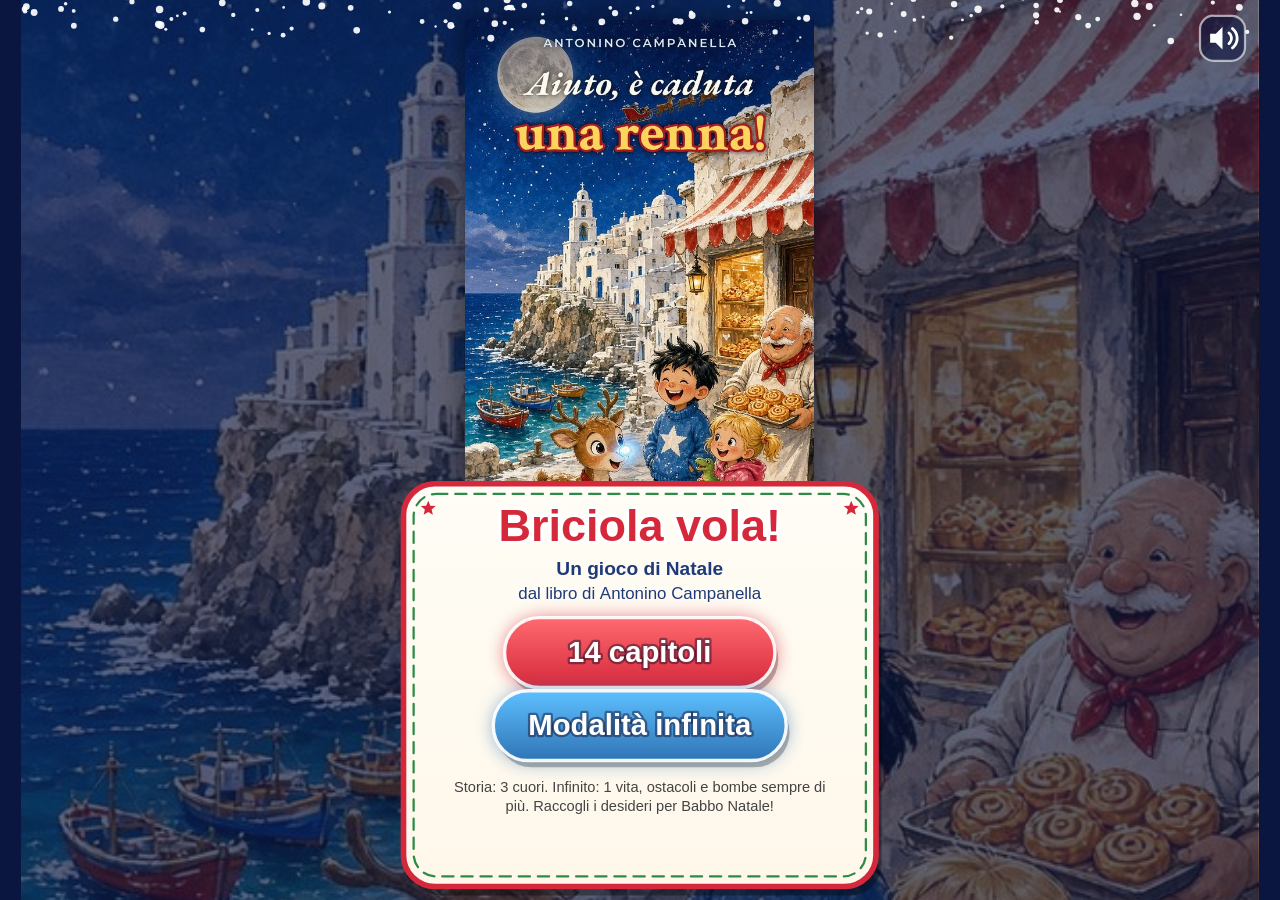
==== gioca/index.html @ 0d4c61ce "Audiolibro Cesare completo (17 tracce) e gioco senza uscita sulla sconfitta." ====
<!doctype html>
<html lang="it">
<head>
<meta charset="utf-8">
<meta name="viewport" content="width=device-width,initial-scale=1,maximum-scale=1,user-scalable=no,viewport-fit=cover">
<title>Briciola vola! · Un gioco di Natale dal libro «Aiuto, è caduta una renna!» di Antonino Campanella</title>
<meta name="description" content="Un mini gioco di Natale gratuito per bambini, dal libro «Aiuto, è caduta una renna!» di Antonino Campanella. Senza pubblicità, senza raccolta di dati.">
<meta name="robots" content="index,follow">
<meta name="theme-color" content="#0b1640">
<meta http-equiv="Content-Security-Policy" content="default-src 'self'; img-src 'self' data:; style-src 'self' 'unsafe-inline'; script-src 'self'; connect-src 'none'; frame-src 'none'; frame-ancestors 'self'; object-src 'none'; base-uri 'self'; form-action 'none'">
<meta name="referrer" content="no-referrer">
<link rel="icon" href="assets/icona.png">
<style>
html,body{margin:0;padding:0;height:100%;background:#0b1640;overflow:hidden;touch-action:none;-webkit-user-select:none;user-select:none;-webkit-tap-highlight-color:transparent}
body{display:flex;align-items:center;justify-content:center}
canvas{display:block;outline:none}
noscript{color:#fff;font:18px sans-serif;padding:2em;text-align:center}
</style>
</head>
<body>
<canvas id="c" tabindex="0" aria-label="Gioco Briciola vola! Tocca lo schermo o premi spazio per far volare Briciola."></canvas>
<noscript>Per giocare a «Briciola vola!» serve JavaScript attivo nel browser.</noscript>
<script src="gioco.js"></script>
</body>
</html>
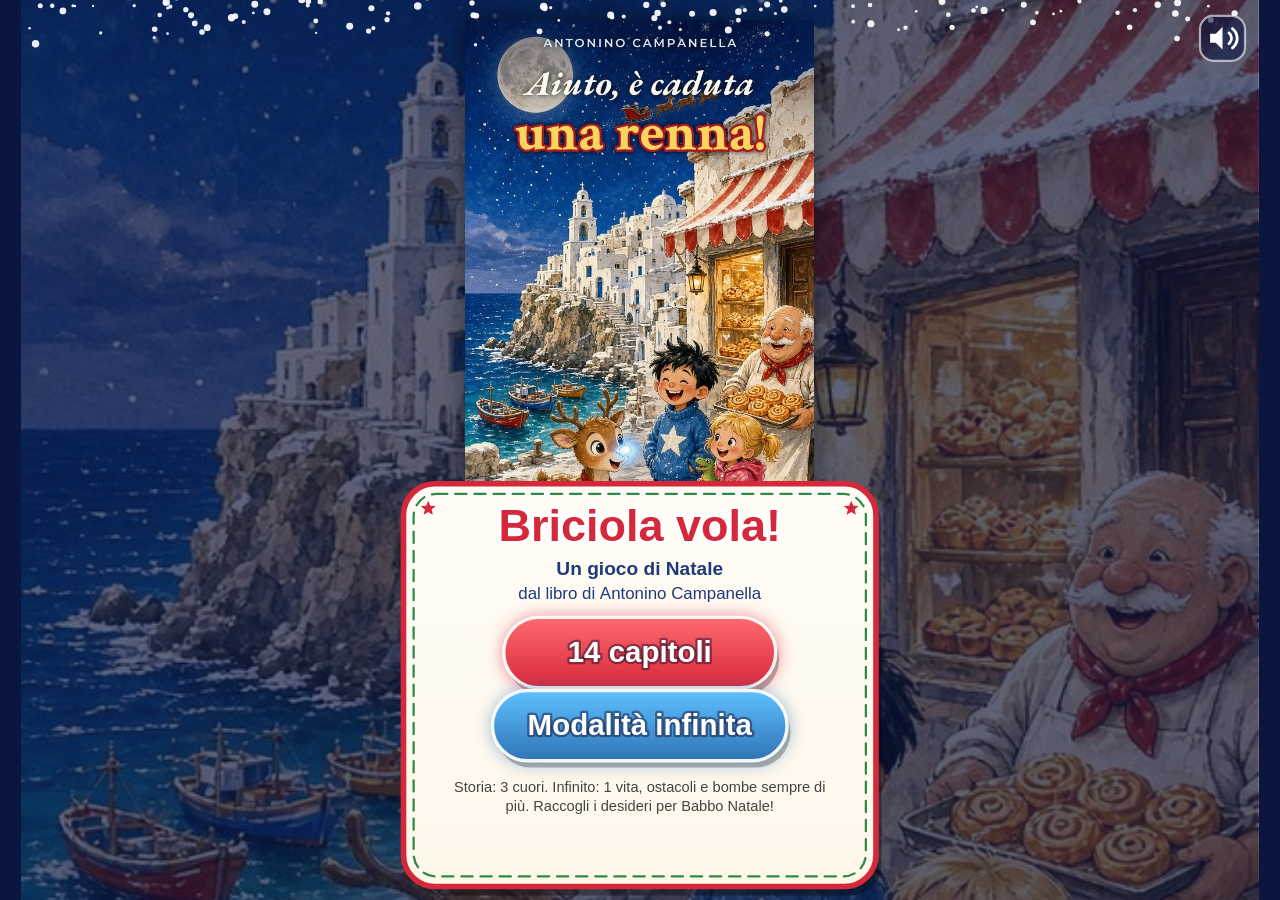
==== commit ec57b4fa: "Fix Briciola jump: Space works from parent page and trackpad" ====
--- a/gioca/index.html
+++ b/gioca/index.html
@@ -20,6 +20,6 @@
 <body>
 <canvas id="c" tabindex="0" aria-label="Gioco Briciola vola! Tocca lo schermo o premi spazio per far volare Briciola."></canvas>
 <noscript>Per giocare a «Briciola vola!» serve JavaScript attivo nel browser.</noscript>
-<script src="gioco.js"></script>
+<script src="gioco.js?v=space-jump-1"></script>
 </body>
 </html>
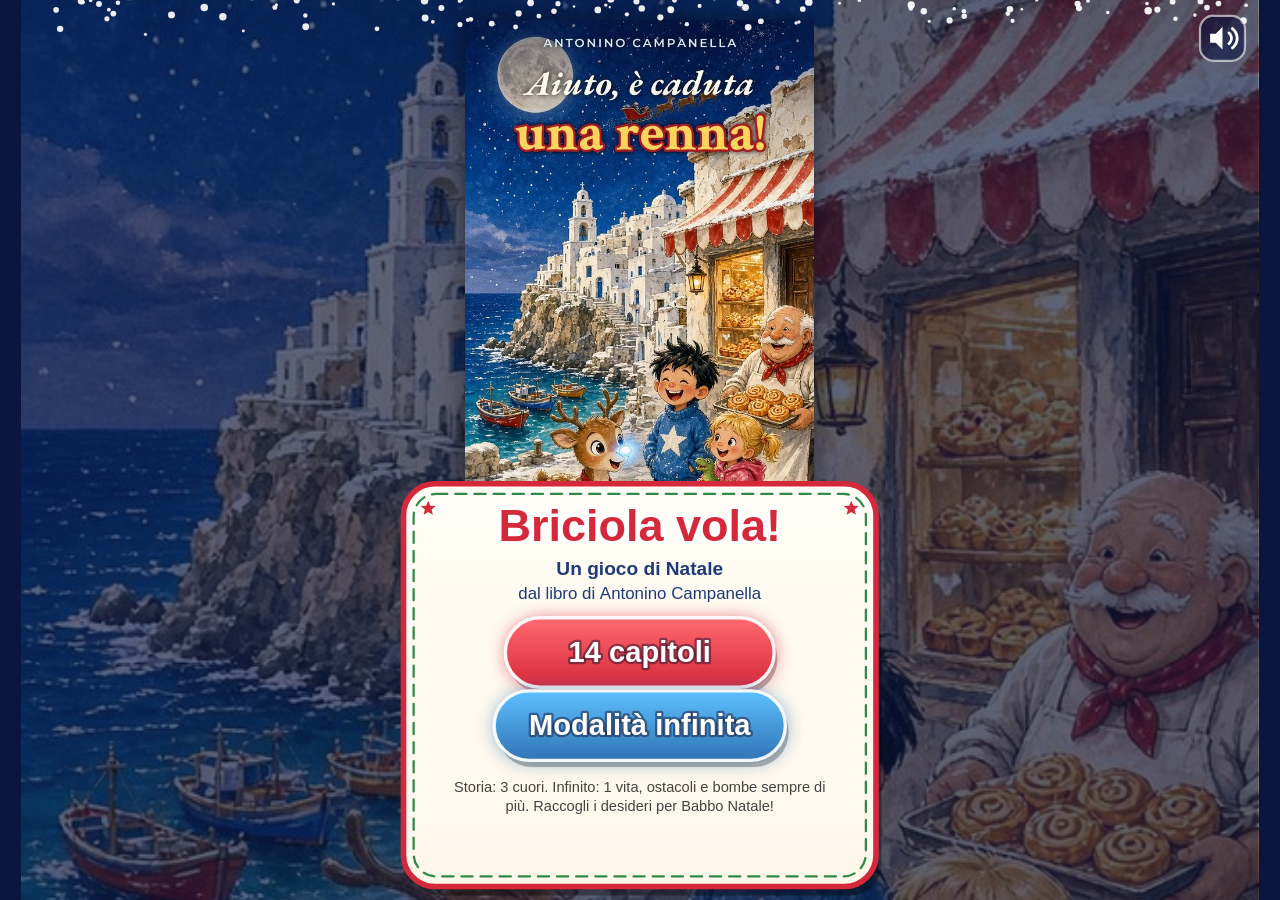
==== commit eb690abc: "Replace smileys with Christmas decorations in Briciola vola" ====
--- a/gioca/index.html
+++ b/gioca/index.html
@@ -20,6 +20,6 @@
 <body>
 <canvas id="c" tabindex="0" aria-label="Gioco Briciola vola! Tocca lo schermo o premi spazio per far volare Briciola."></canvas>
 <noscript>Per giocare a «Briciola vola!» serve JavaScript attivo nel browser.</noscript>
-<script src="gioco.js?v=space-jump-1"></script>
+<script src="gioco.js?v=xmas-deco-1"></script>
 </body>
 </html>
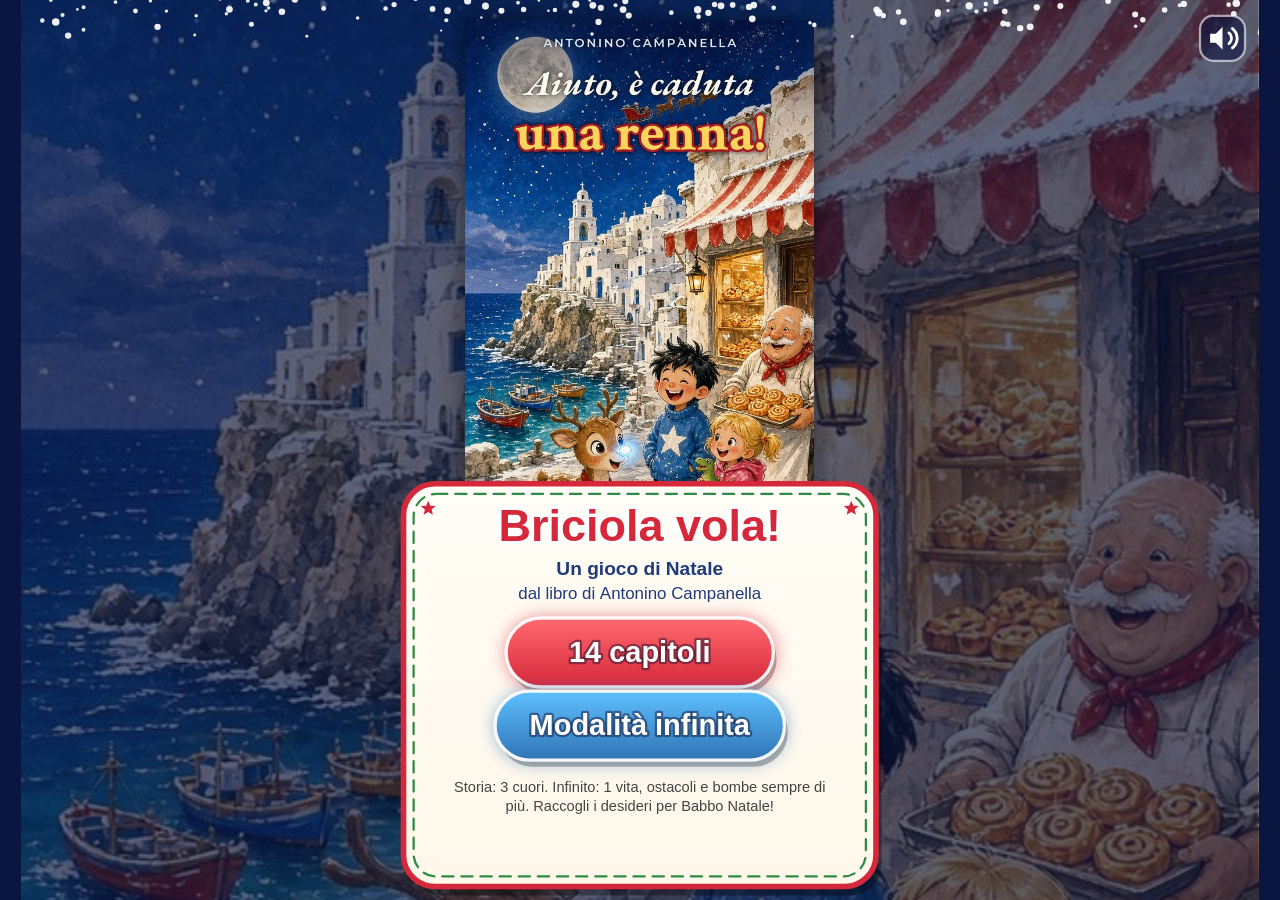
==== commit 8ae5e69a: "End levels on full progress bar; steeper per-level difficulty" ====
--- a/gioca/index.html
+++ b/gioca/index.html
@@ -20,6 +20,6 @@
 <body>
 <canvas id="c" tabindex="0" aria-label="Gioco Briciola vola! Tocca lo schermo o premi spazio per far volare Briciola."></canvas>
 <noscript>Per giocare a «Briciola vola!» serve JavaScript attivo nel browser.</noscript>
-<script src="gioco.js?v=xmas-deco-1"></script>
+<script src="gioco.js?v=progress-end-1"></script>
 </body>
 </html>
